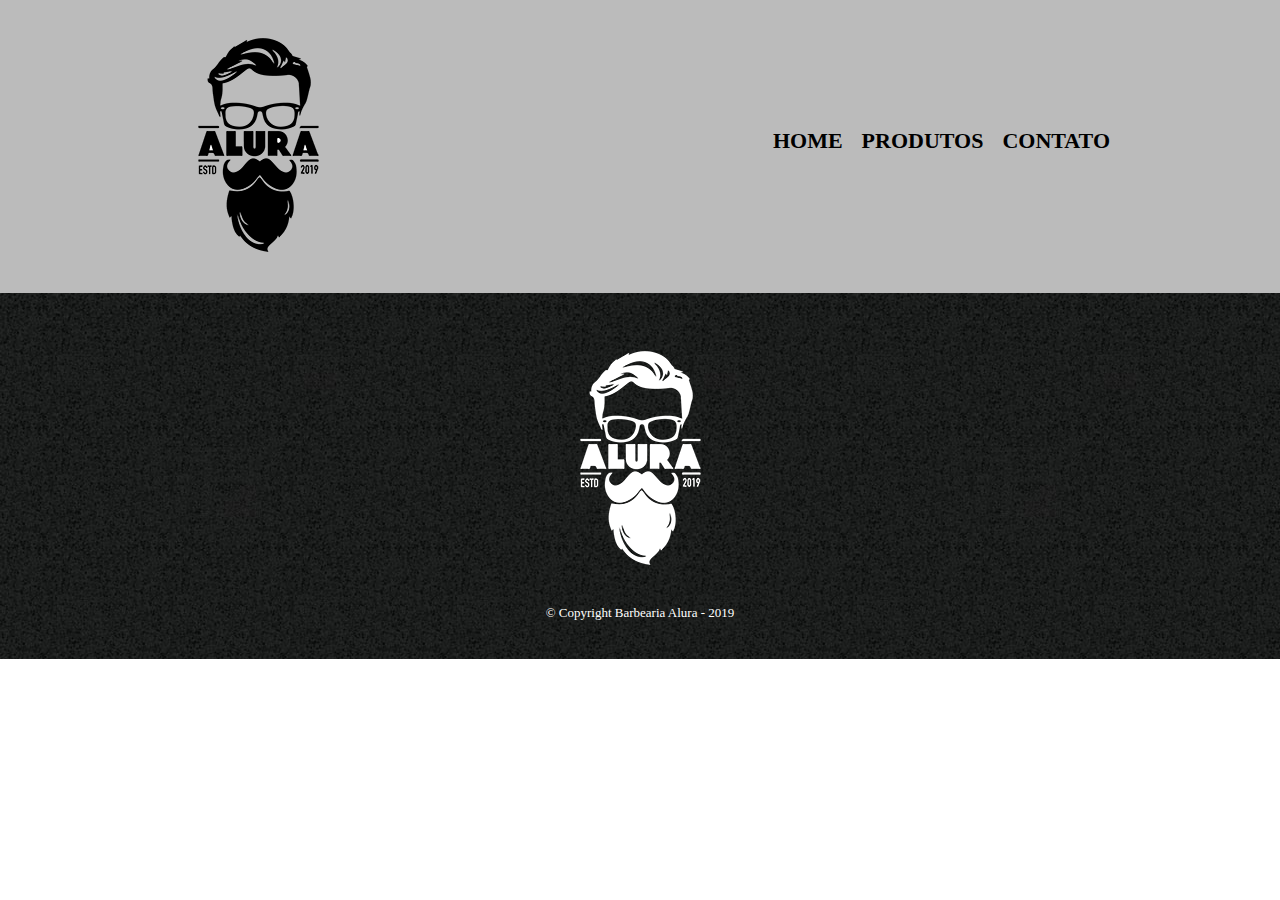
==== contato.html @ 87d366ea "Curso" ====
<!DOCTYPE html>
<html>
	<head>
		<meta charset = "utf-8">
		<title>Contato - Barbearia Alura</title>
	
		<link rel = "stylesheet" href = "reset.css">
		<link rel = "stylesheet" href = "style.css">
	</head>
	<body>
		<header>
			<div class= "caixa">
				<h1><img src = "logo.png"></h1>
				
				<nav>
					<ul>
						<li><a = href = "index.html">Home</a></li>
						<li><a = href = "produtos.html">Produtos</a></li>
						<li><a = href = "contato.html">Contato</a></li>
					</ul>
				</nav>
			</div>
		</header>

		<footer>
			<img src = "logo-branco.png">
			<p class = "copyright">&copy; Copyright Barbearia Alura - 2019</p>
		</footer>
	</body>
</html>
---- style.css ----
header {
	background: #BBBBBB;
	padding: 20px 0;
}

.caixa {
	position: relative;
	width: 940px;
	margin: 0 auto;
}

nav {
	position: absolute;
	top: 110px;
	right: 0;
}

nav li {
	display: inline;
	margin: 0 0 0 15px;
}

nav a {
	text-transform: uppercase;
	color: #000000;
	font-weight: bold;
	font-size: 22px;
	text-decoration: none;
}
nav a:hover {
	color: #C78C19;
	text-decoration: underline;
}

.produtos {
	width: 940px;
	margin: 0 auto;
	padding: 50px 0;
}

.produtos li {
	display: inline_block;
	text-align: center;
	width: 30%;
	vertical-align: top;
	margin: 0 1.5%;
	padding: 30px 20px;
	box-sizing: border-box;
	border: 2px solid #000000;
	border-radius: 10px;
}

.produtos li:hover {
	border-color: #C78C19;
}

.produtos li:active {
	border-color: #088C19;
}

.produtos li:hover h2 {
	font-size: 34px;
}

.produtos h2 {
	font-size: 30px;
	font-weight: bold;
}

.produto_descricao {
	font-size: 18px;
}

.produto_preco {
	font-size: 22px;
	font-weight: bold;
	margin-top: 10px;
}

footer {
	text-align: center;
	background: url("bg.jpg");
	padding: 40px 0;
}

.copyright {
	color: #FFFFFF;
	font-size: 13px;
	margin: 20px 0 0;
}
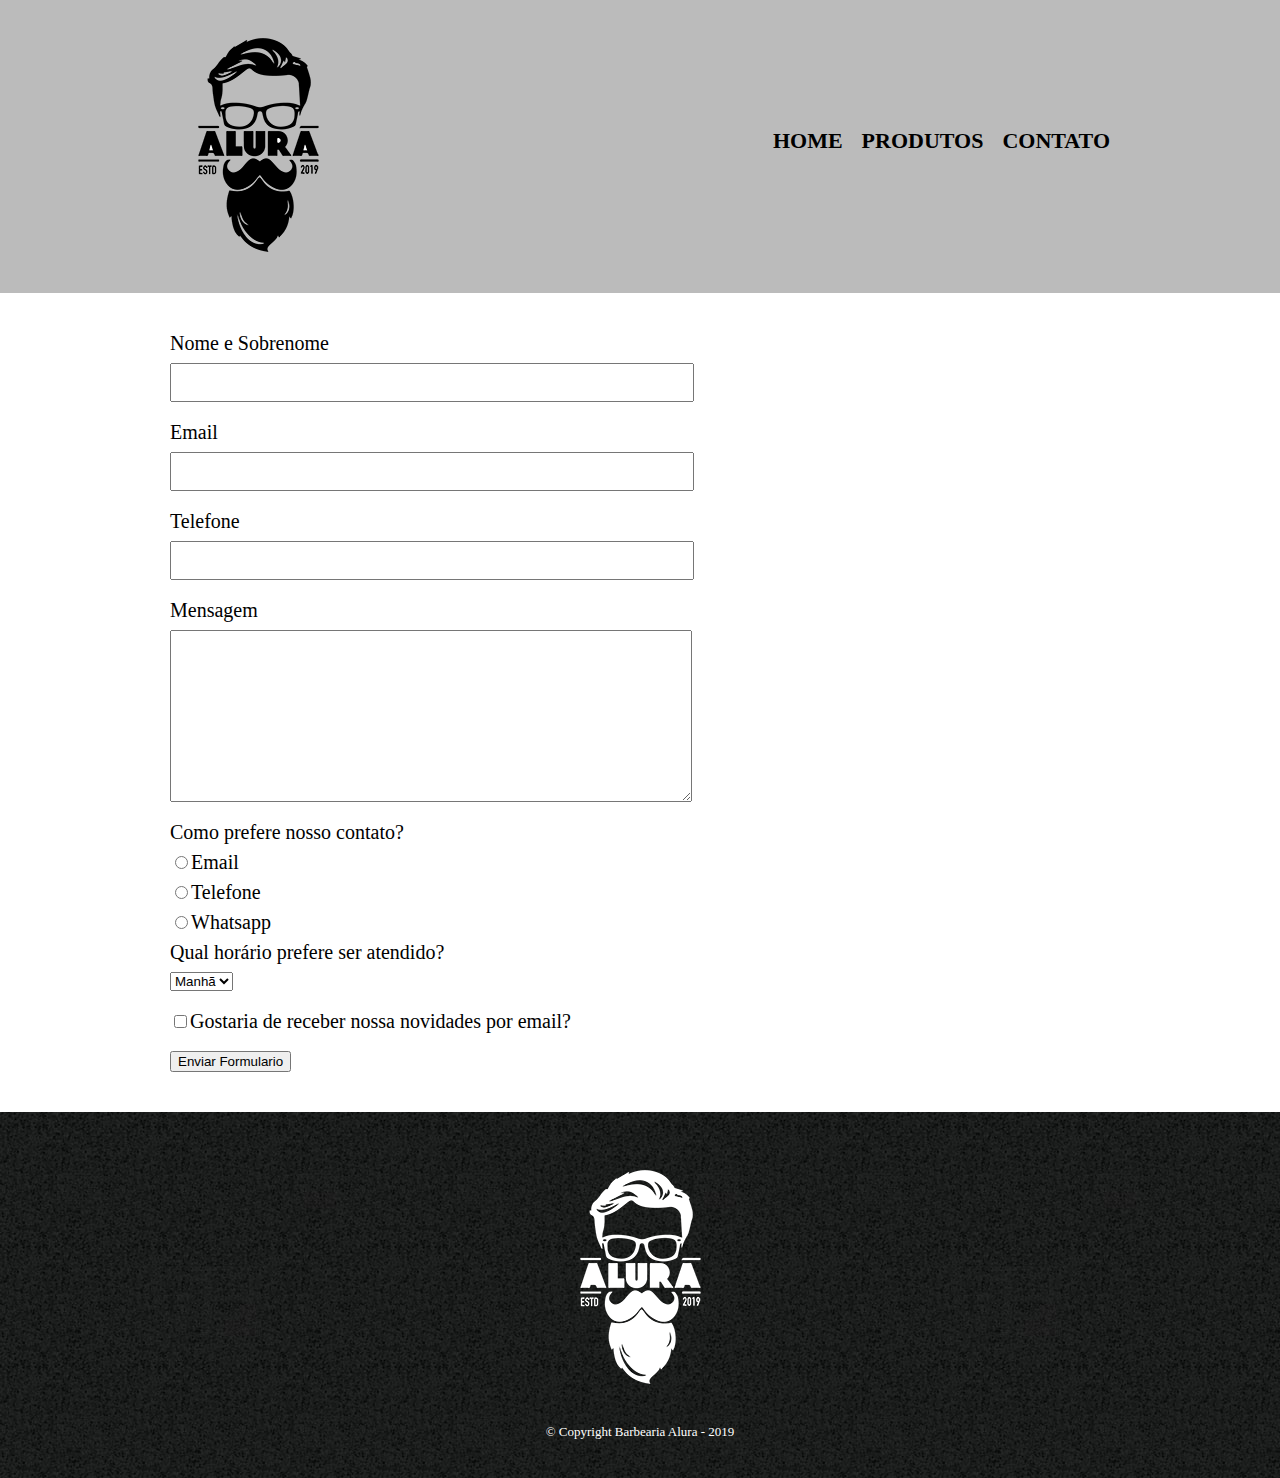
==== commit 04c14d01: "curso" ====
--- a/contato.html
+++ b/contato.html
@@ -21,7 +21,46 @@
 				</nav>
 			</div>
 		</header>
-
+		
+		<main>
+			<form>
+				<label for = "nomesobrenome">Nome e Sobrenome</label>
+				<input type = "text" id = "nomesobrenome" class = "input-padrao">
+				
+				<label for = "email">Email</label>
+				<input type = "text" id = "email" class = "input-padrao">
+				
+				<label for = "telefone">Telefone</label>
+				<input type = "text" id = "telefone" class = "input-padrao">
+				
+				<label for = "mensagem">Mensagem</label>
+				<textarea cols = "70" rows = "10" id = "mensagem" class = "input-padrao" class = "input-padrao"></textarea>
+				
+				<div>
+					<p>Como prefere nosso contato?</p>
+						<label for = "radio-email"><input type = "radio" name = "contato" value = "email" id = "radio-email">Email</label>
+						
+						<label for = "radio-telefone"><input type = "radio" name = "contato" value = "telefone" id = "radio-telefone">Telefone</label>
+						
+						<label for = "radio-whatsapp"><input type = "radio" name = "contato" value = "whatsapp" id = "radio-whatsapp">Whatsapp</label>
+						
+				</div>
+				
+				<div>
+					<p>Qual horário prefere ser atendido?</p>
+					<select>
+						<option>Manhã</option>
+						<option>Tarde</option>
+						<option>Noite</option>
+					</select>
+				</div>
+				
+				<label class = "checkbox"><input type = "checkbox">Gostaria de receber nossa novidades por email?</label>
+				
+				<input type = "submit" value = "Enviar Formulario">
+			</form>
+		</main>
+		
 		<footer>
 			<img src = "logo-branco.png">
 			<p class = "copyright">&copy; Copyright Barbearia Alura - 2019</p>
--- a/style.css
+++ b/style.css
@@ -39,7 +39,7 @@
 }
 
 .produtos li {
-	display: inline_block;
+	display: inline-block;
 	text-align: center;
 	width: 30%;
 	vertical-align: top;
@@ -87,4 +87,30 @@
 	color: #FFFFFF;
 	font-size: 13px;
 	margin: 20px 0 0;
+}
+
+main {
+	width: 940px;
+	margin: 0 auto;
+}
+
+form {
+	margin: 40px 0;
+}
+
+form label, form p{
+	display: block;
+	font-size: 20px;
+	margin: 0 0 10px;
+}
+
+.input-padrao {
+	display: block;
+	margin: 0 0 20px;
+	padding: 10px 25px;
+	width: 50%;
+}
+
+.checkbox {
+	margin: 20px 0;
 }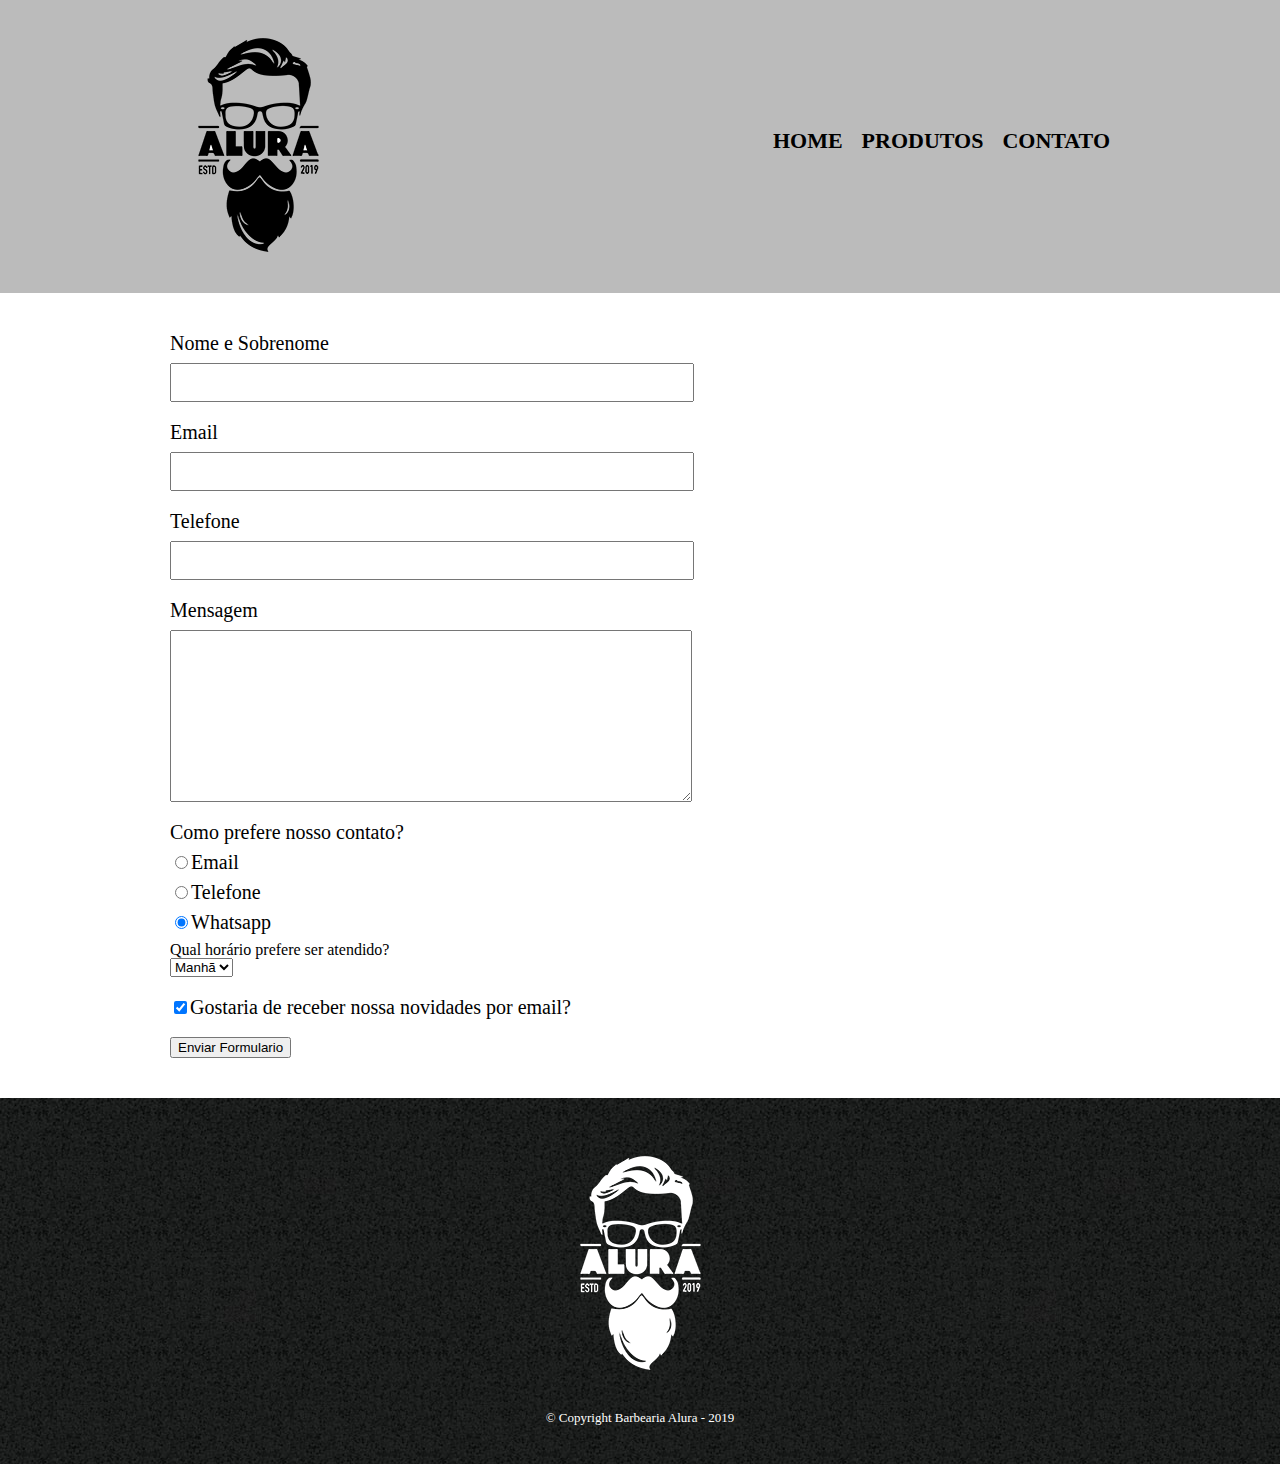
==== commit 3095dde5: "curso" ====
--- a/contato.html
+++ b/contato.html
@@ -10,7 +10,7 @@
 	<body>
 		<header>
 			<div class= "caixa">
-				<h1><img src = "logo.png"></h1>
+				<h1><img src = "logo.png" alt = "Logo da Barbearia Alura"></h1>
 				
 				<nav>
 					<ul>
@@ -25,44 +25,44 @@
 		<main>
 			<form>
 				<label for = "nomesobrenome">Nome e Sobrenome</label>
-				<input type = "text" id = "nomesobrenome" class = "input-padrao">
+				<input type = "text" id = "nomesobrenome" class = "input-padrao" required>
 				
 				<label for = "email">Email</label>
-				<input type = "text" id = "email" class = "input-padrao">
+				<input type = "email" id = "email" class = "input-padrao" required>
 				
 				<label for = "telefone">Telefone</label>
-				<input type = "text" id = "telefone" class = "input-padrao">
+				<input type = "tel" id = "telefone" class = "input-padrao" required>
 				
 				<label for = "mensagem">Mensagem</label>
-				<textarea cols = "70" rows = "10" id = "mensagem" class = "input-padrao" class = "input-padrao"></textarea>
+				<textarea cols = "70" rows = "10" id = "mensagem" class = "input-padrao" class = "input-padrao" required></textarea>
 				
-				<div>
-					<p>Como prefere nosso contato?</p>
+				<fieldset>
+					<legend>Como prefere nosso contato?</legend>
 						<label for = "radio-email"><input type = "radio" name = "contato" value = "email" id = "radio-email">Email</label>
 						
 						<label for = "radio-telefone"><input type = "radio" name = "contato" value = "telefone" id = "radio-telefone">Telefone</label>
 						
-						<label for = "radio-whatsapp"><input type = "radio" name = "contato" value = "whatsapp" id = "radio-whatsapp">Whatsapp</label>
+						<label for = "radio-whatsapp"><input type = "radio" name = "contato" value = "whatsapp" id = "radio-whatsapp" checked>Whatsapp</label>
 						
-				</div>
+				</fieldset>
 				
-				<div>
+				<fieldset>
 					<p>Qual horário prefere ser atendido?</p>
 					<select>
 						<option>Manhã</option>
 						<option>Tarde</option>
 						<option>Noite</option>
 					</select>
-				</div>
+				</fieldset>
 				
-				<label class = "checkbox"><input type = "checkbox">Gostaria de receber nossa novidades por email?</label>
+				<label class = "checkbox"><input type = "checkbox" checked>Gostaria de receber nossa novidades por email?</label>
 				
 				<input type = "submit" value = "Enviar Formulario">
 			</form>
 		</main>
 		
 		<footer>
-			<img src = "logo-branco.png">
+			<img src = "logo-branco.png" alt = "Logo da Barbearia Alura">
 			<p class = "copyright">&copy; Copyright Barbearia Alura - 2019</p>
 		</footer>
 	</body>
--- a/style.css
+++ b/style.css
@@ -98,7 +98,7 @@
 	margin: 40px 0;
 }
 
-form label, form p{
+form label, form legend{
 	display: block;
 	font-size: 20px;
 	margin: 0 0 10px;
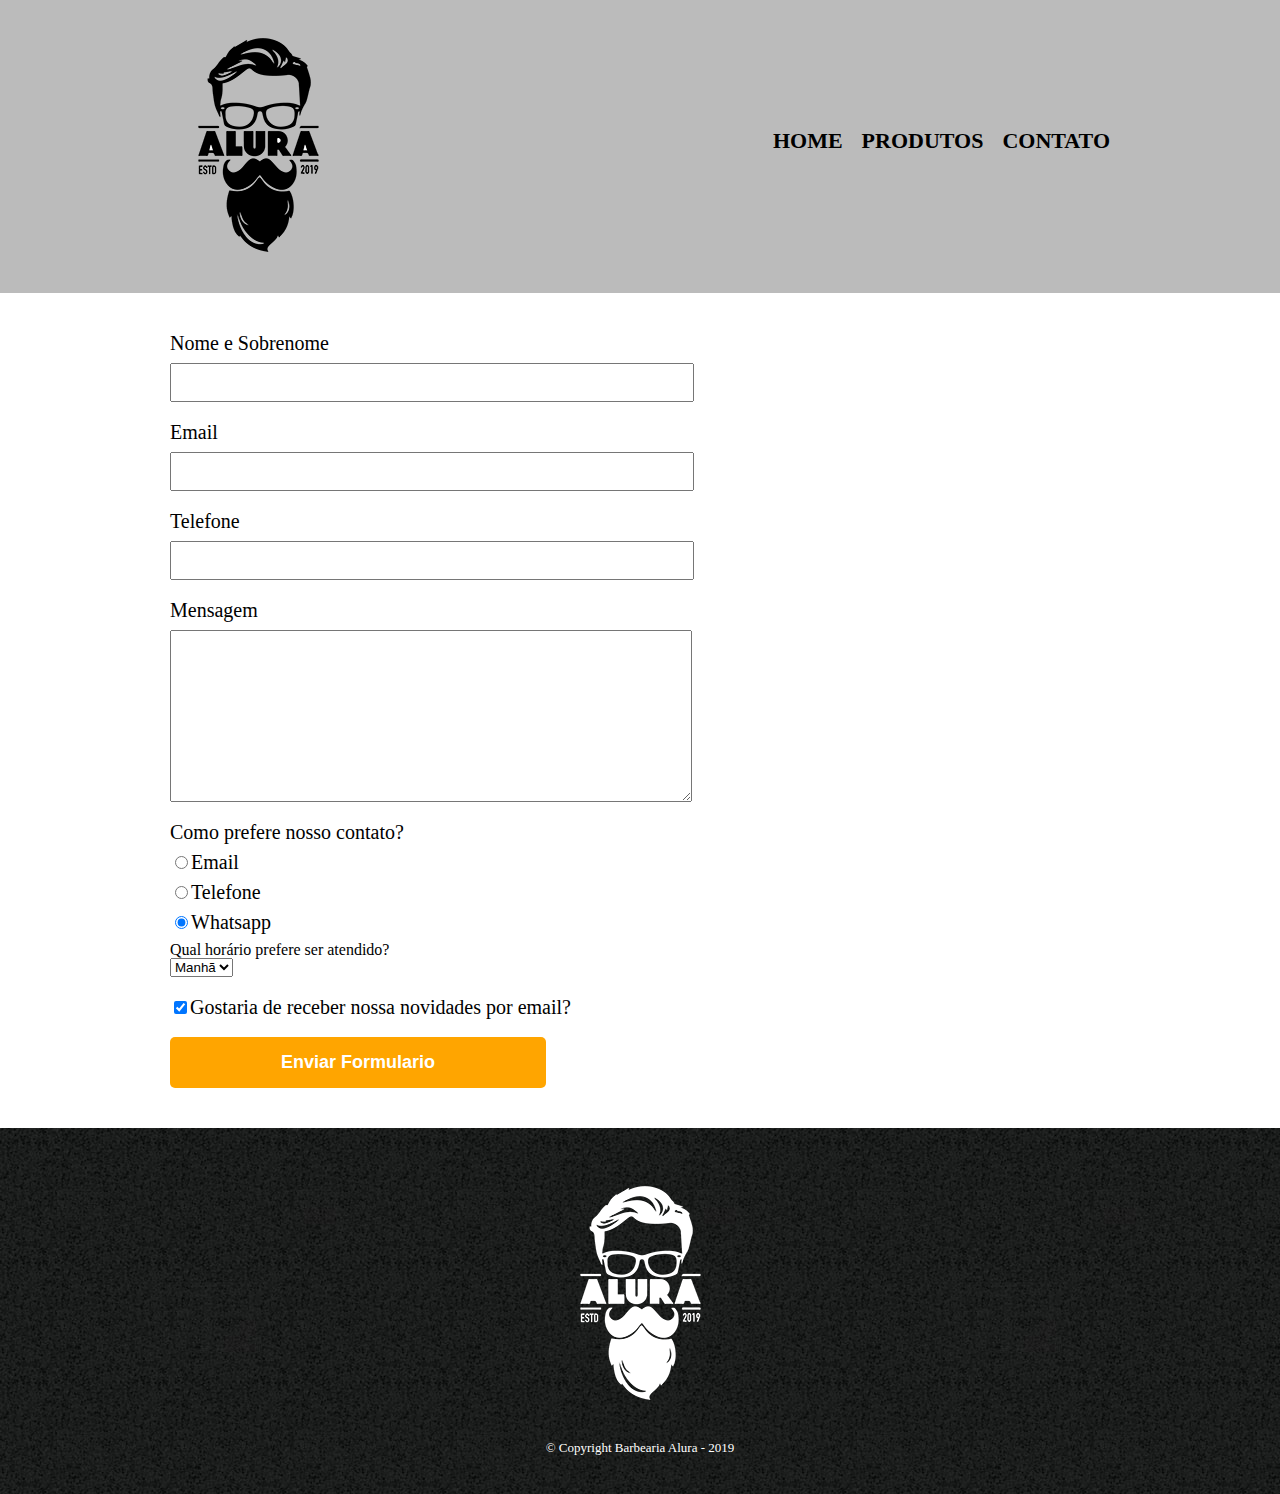
==== commit 6f817dd2: "curso" ====
--- a/contato.html
+++ b/contato.html
@@ -57,7 +57,7 @@
 				
 				<label class = "checkbox"><input type = "checkbox" checked>Gostaria de receber nossa novidades por email?</label>
 				
-				<input type = "submit" value = "Enviar Formulario">
+				<input type = "submit" value = "Enviar Formulario" class = "enviar">
 			</form>
 		</main>
 		
--- a/style.css
+++ b/style.css
@@ -113,4 +113,22 @@
 
 .checkbox {
 	margin: 20px 0;
+}
+
+.enviar {
+	width: 40%;
+	padding: 15px 0;
+	background: orange;
+	color: white;
+	font-weight: bold;
+	font-size:18px;
+	border: none;
+	border-radius: 5px;
+	transition: 1s all;
+	cursor: pointer;
+}
+
+.enviar:hover {
+	background: darkorange;
+	transform: scale(1.2);
 }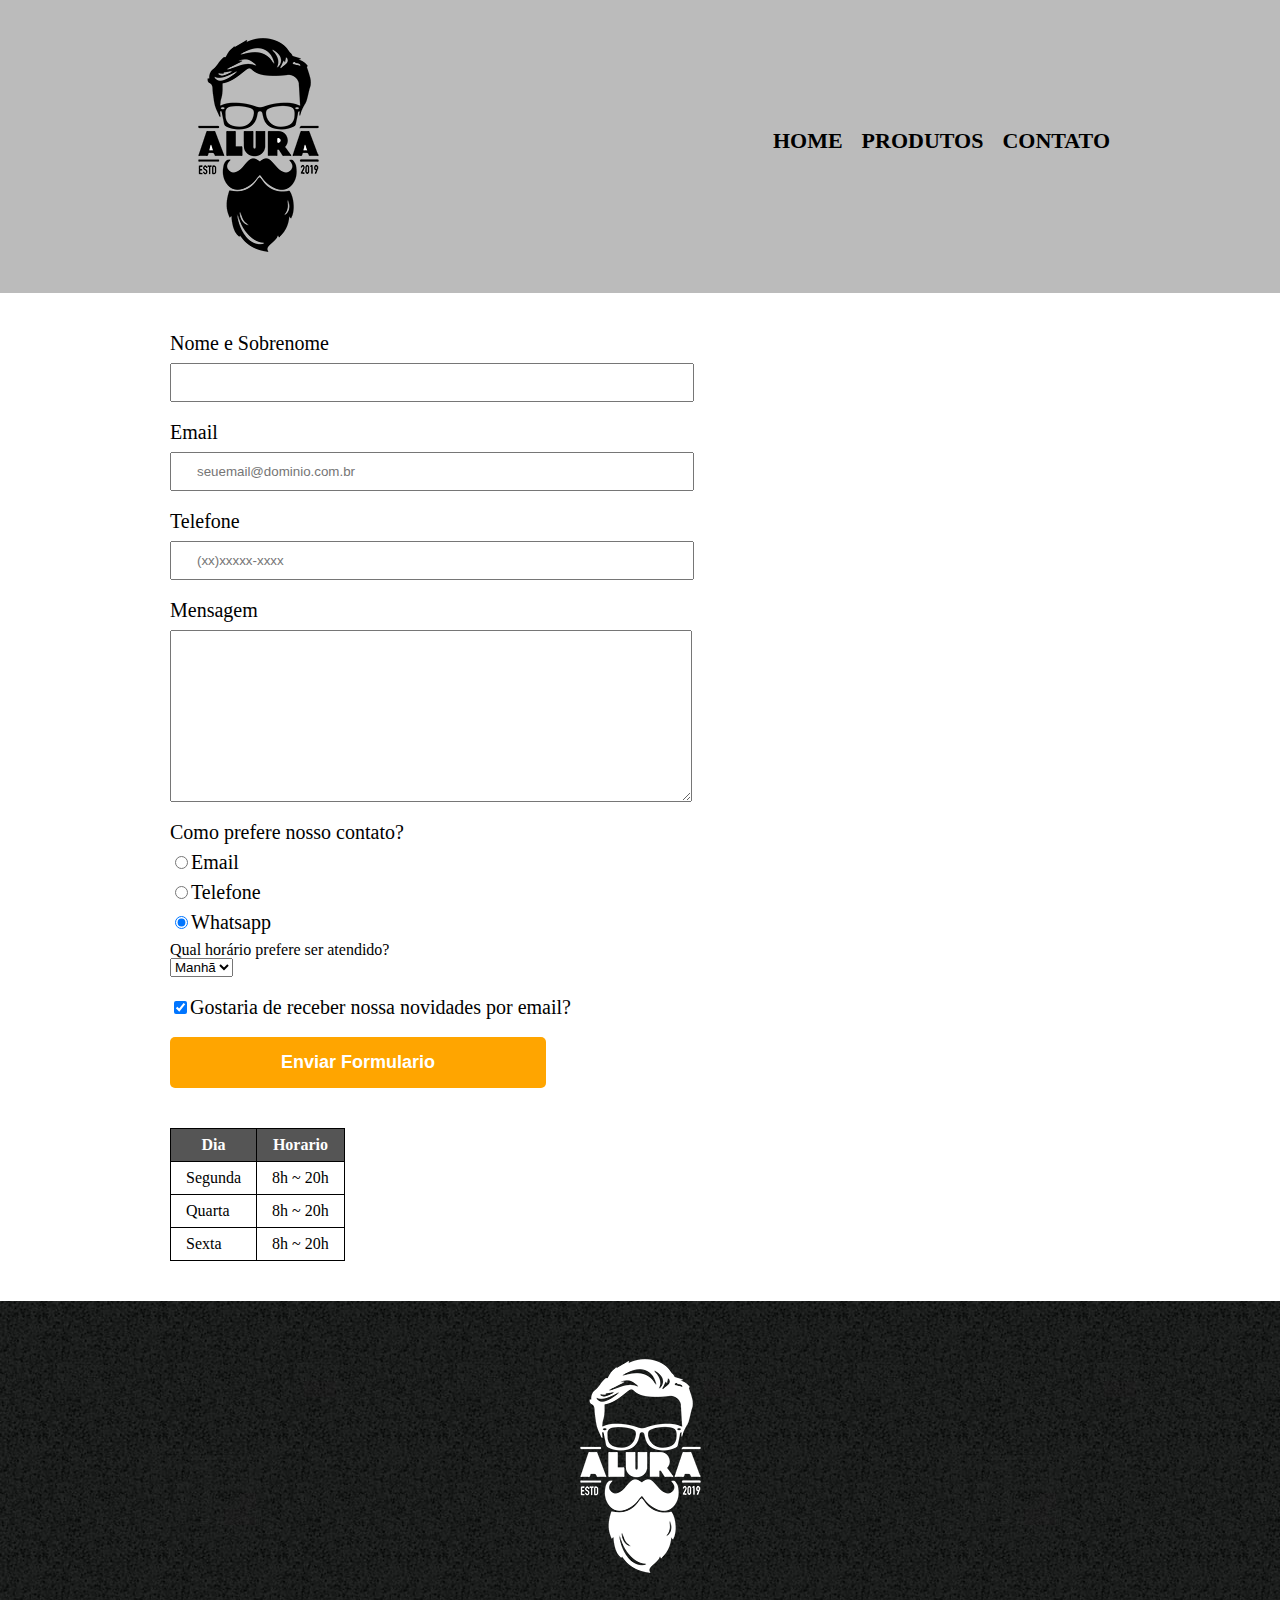
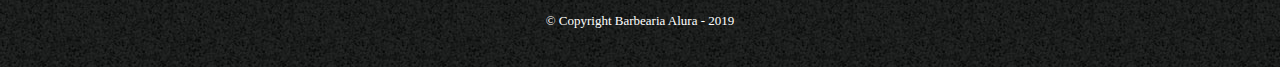
==== commit 6ab68344: "curso" ====
--- a/contato.html
+++ b/contato.html
@@ -28,10 +28,10 @@
 				<input type = "text" id = "nomesobrenome" class = "input-padrao" required>
 				
 				<label for = "email">Email</label>
-				<input type = "email" id = "email" class = "input-padrao" required>
+				<input type = "email" id = "email" class = "input-padrao" required placeholder = "seuemail@dominio.com.br">
 				
 				<label for = "telefone">Telefone</label>
-				<input type = "tel" id = "telefone" class = "input-padrao" required>
+				<input type = "tel" id = "telefone" class = "input-padrao" required placeholder = "(xx)xxxxx-xxxx">
 				
 				<label for = "mensagem">Mensagem</label>
 				<textarea cols = "70" rows = "10" id = "mensagem" class = "input-padrao" class = "input-padrao" required></textarea>
@@ -59,6 +59,30 @@
 				
 				<input type = "submit" value = "Enviar Formulario" class = "enviar">
 			</form>
+			
+			<table>
+				<thead>
+					<tr>
+						<th>Dia</th>
+						<th>Horario</th>
+					</tr>
+				</thead>
+				<tbody>
+					<tr>
+						<td>Segunda</td>
+						<td>8h ~ 20h</td>
+					</tr>
+					<tr>
+						<td>Quarta</td>
+						<td>8h ~ 20h</td>
+					</tr>
+					<tr>
+						<td>Sexta</td>
+						<td>8h ~ 20h</td>
+					</tr>
+				</tbody>
+			</table>
+			
 		</main>
 		
 		<footer>
--- a/style.css
+++ b/style.css
@@ -131,4 +131,19 @@
 .enviar:hover {
 	background: darkorange;
 	transform: scale(1.2);
+}
+
+table {
+	margin: 20px 0 40px;
+}
+
+thead {
+	background: #555555;
+	color: white;
+	font-weight: bold;
+}
+
+td, th{
+	border: 1px solid #000000;
+	padding: 8px 15px;
 }